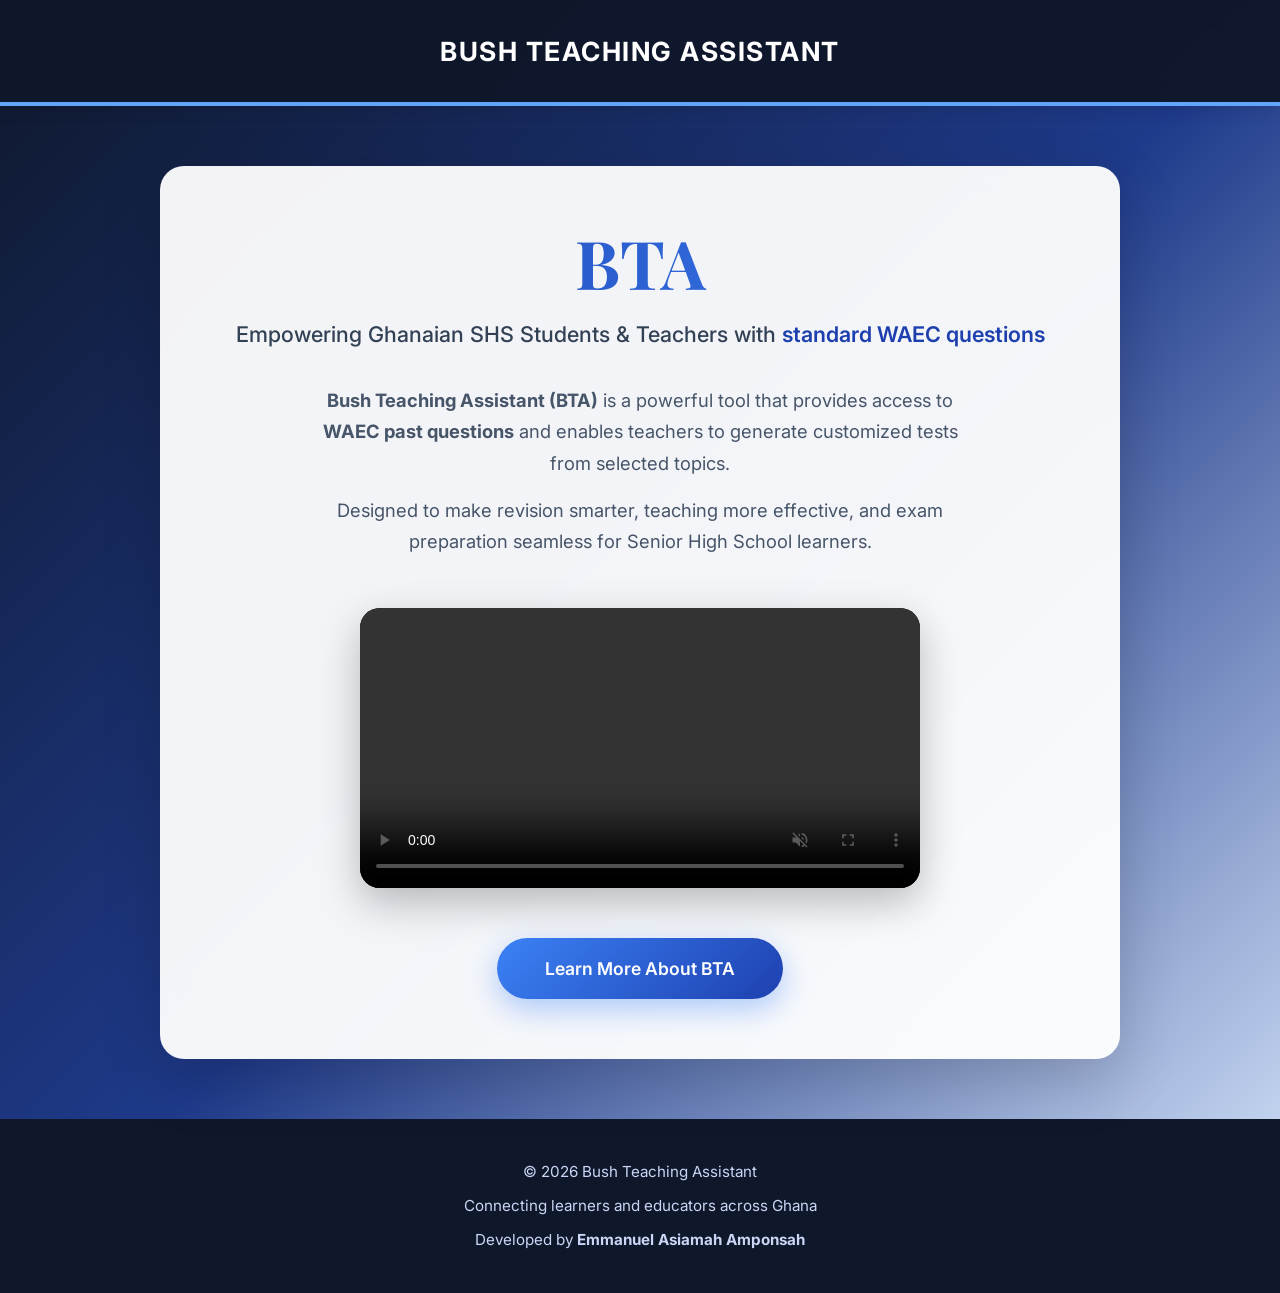
==== index.html @ d70939ae "Update index.html" ====
<!DOCTYPE html>
<html lang="en">
<head>
    <meta charset="UTF-8">
    <meta name="viewport" content="width=device-width, initial-scale=1.0">
    <meta name="description" content="Bush Teaching Assistant - WAEC Past Questions & Customized Tests for Ghanaian SHS Students">
    <meta name="author" content="Emmanuel Asiamah Amponsah">
    <meta name="keywords" content="chemistry, WAEC, past questions, SHS, teaching assistant, Ghana education">
    <title>Bush Teaching Assistant | WAEC Chemistry Revision</title>

    <link href="https://fonts.googleapis.com/css2?family=Inter:wght@400;500;600;700&family=Playfair+Display:wght@700&display=swap" rel="stylesheet">

    <style>
        :root {
            --primary: #1e40af;
            --primary-light: #3b82f6;
            --accent: #60a5fa;
            --dark: #0f172a;
            --light: #f8fafc;
            --gray: #64748b;
        }

        * {
            margin: 0;
            padding: 0;
            box-sizing: border-box;
        }

        body {
            font-family: 'Inter', system-ui, sans-serif;
            background: linear-gradient(135deg, #0f172a 0%, #1e3a8a 50%, #dbeafe 100%);
            color: #1e293b;
            line-height: 1.7;
            min-height: 100vh;
            display: flex;
            flex-direction: column;
        }

        /* HEADER */
        .header {
            background: rgba(15, 23, 42, 0.97);
            backdrop-filter: blur(12px);
            color: white;
            text-align: center;
            padding: 1.8rem 1rem;
            font-size: 1.65rem;
            font-weight: 700;
            letter-spacing: 1.5px;
            border-bottom: 4px solid var(--accent);
            position: sticky;
            top: 0;
            z-index: 1000;
            box-shadow: 0 4px 15px rgba(0, 0, 0, 0.1);
        }

        /* MAIN CONTENT */
        main {
            flex: 1;
            display: flex;
            align-items: center;
            justify-content: center;
            padding: 60px 20px;
        }

        .container {
            background: rgba(255, 255, 255, 0.95);
            backdrop-filter: blur(12px);
            border-radius: 24px;
            padding: 60px 50px;
            max-width: 960px;
            width: 100%;
            box-shadow: 0 20px 60px rgba(0, 0, 0, 0.18);
            text-align: center;
            animation: fadeInUp 0.8s ease forwards;
        }

        @keyframes fadeInUp {
            from {
                opacity: 0;
                transform: translateY(40px);
            }
            to {
                opacity: 1;
                transform: translateY(0);
            }
        }

        .logo {
            font-family: 'Playfair Display', serif;
            font-size: 4.2rem;
            font-weight: 700;
            background: linear-gradient(90deg, var(--primary), var(--primary-light));
            -webkit-background-clip: text;
            -webkit-text-fill-color: transparent;
            margin-bottom: 16px;
            line-height: 1.1;
        }

        .tagline {
            font-size: 1.35rem;
            color: #334155;
            margin-bottom: 32px;
            font-weight: 500;
        }

        .description {
            font-size: 1.15rem;
            color: #475569;
            max-width: 680px;
            margin: 0 auto 40px;
        }

        .highlight {
            color: var(--primary);
            font-weight: 600;
        }

        /* Video Section */
        .video-container {
            margin: 50px auto;
            max-width: 560px;
            border-radius: 20px;
            overflow: hidden;
            box-shadow: 0 15px 40px rgba(0, 0, 0, 0.25);
            background: #000;
        }

        video {
            width: 100%;
            height: auto;
            display: block;
        }

        /* Button */
        .btn {
            display: inline-block;
            padding: 16px 48px;
            background: linear-gradient(135deg, var(--primary-light), var(--primary));
            color: white;
            text-decoration: none;
            font-size: 1.1rem;
            font-weight: 600;
            border-radius: 50px;
            box-shadow: 0 10px 30px rgba(59, 130, 246, 0.4);
            transition: all 0.4s ease;
        }

        .btn:hover {
            transform: translateY(-5px);
            box-shadow: 0 15px 40px rgba(59, 130, 246, 0.5);
        }

        /* FOOTER */
        .footer {
            background: var(--dark);
            color: #cbd5f5;
            text-align: center;
            padding: 32px 20px;
            font-size: 0.95rem;
        }

        .footer p {
            margin: 8px 0;
        }

        /* RESPONSIVE DESIGN */
        @media (max-width: 768px) {
            .logo {
                font-size: 3.2rem;
            }

            .container {
                padding: 45px 25px;
                margin: 20px;
            }

            .header {
                font-size: 1.45rem;
                padding: 1.4rem 1rem;
            }

            .tagline {
                font-size: 1.2rem;
            }
        }

        @media (max-width: 480px) {
            .container {
                padding: 35px 20px;
            }

            .btn {
                padding: 14px 36px;
                font-size: 1rem;
            }
        }
    </style>
</head>

<body>

    <header class="header">
        BUSH TEACHING ASSISTANT
    </header>

    <main>
        <div class="container">
            <h1 class="logo">BTA</h1>
            
            <p class="tagline">
                Empowering Ghanaian SHS Students & Teachers with <span class="highlight">standard WAEC questions</span>
            </p>

            <div class="description">
                <p><strong>Bush Teaching Assistant (BTA)</strong> is a powerful tool that provides access to 
                <strong>WAEC past questions</strong> and enables teachers to generate customized tests from selected topics.</p>
                <p style="margin-top: 16px;">
                    Designed to make revision smarter, teaching more effective, and exam preparation seamless for Senior High School learners.
                </p>
            </div>

            <!-- Video -->
            <div class="video-container">
                <video controls muted loop playsinline>
                    <source src="video/bta2.mp4" type="video/mp4">
                    Your browser does not support the video tag.
                </video>
            </div>

            <!-- Call to Action -->
            <div style="margin-top: 50px;">
                <a href="aboutpage.html" class="btn">Learn More About BTA</a>
            </div>
        </div>
    </main>

    <footer class="footer">
        <p>&copy; 2026 Bush Teaching Assistant</p>
        <p>Connecting learners and educators across Ghana</p>
        <p>Developed by <strong>Emmanuel Asiamah Amponsah</strong></p>
    </footer>

</body>
</html>
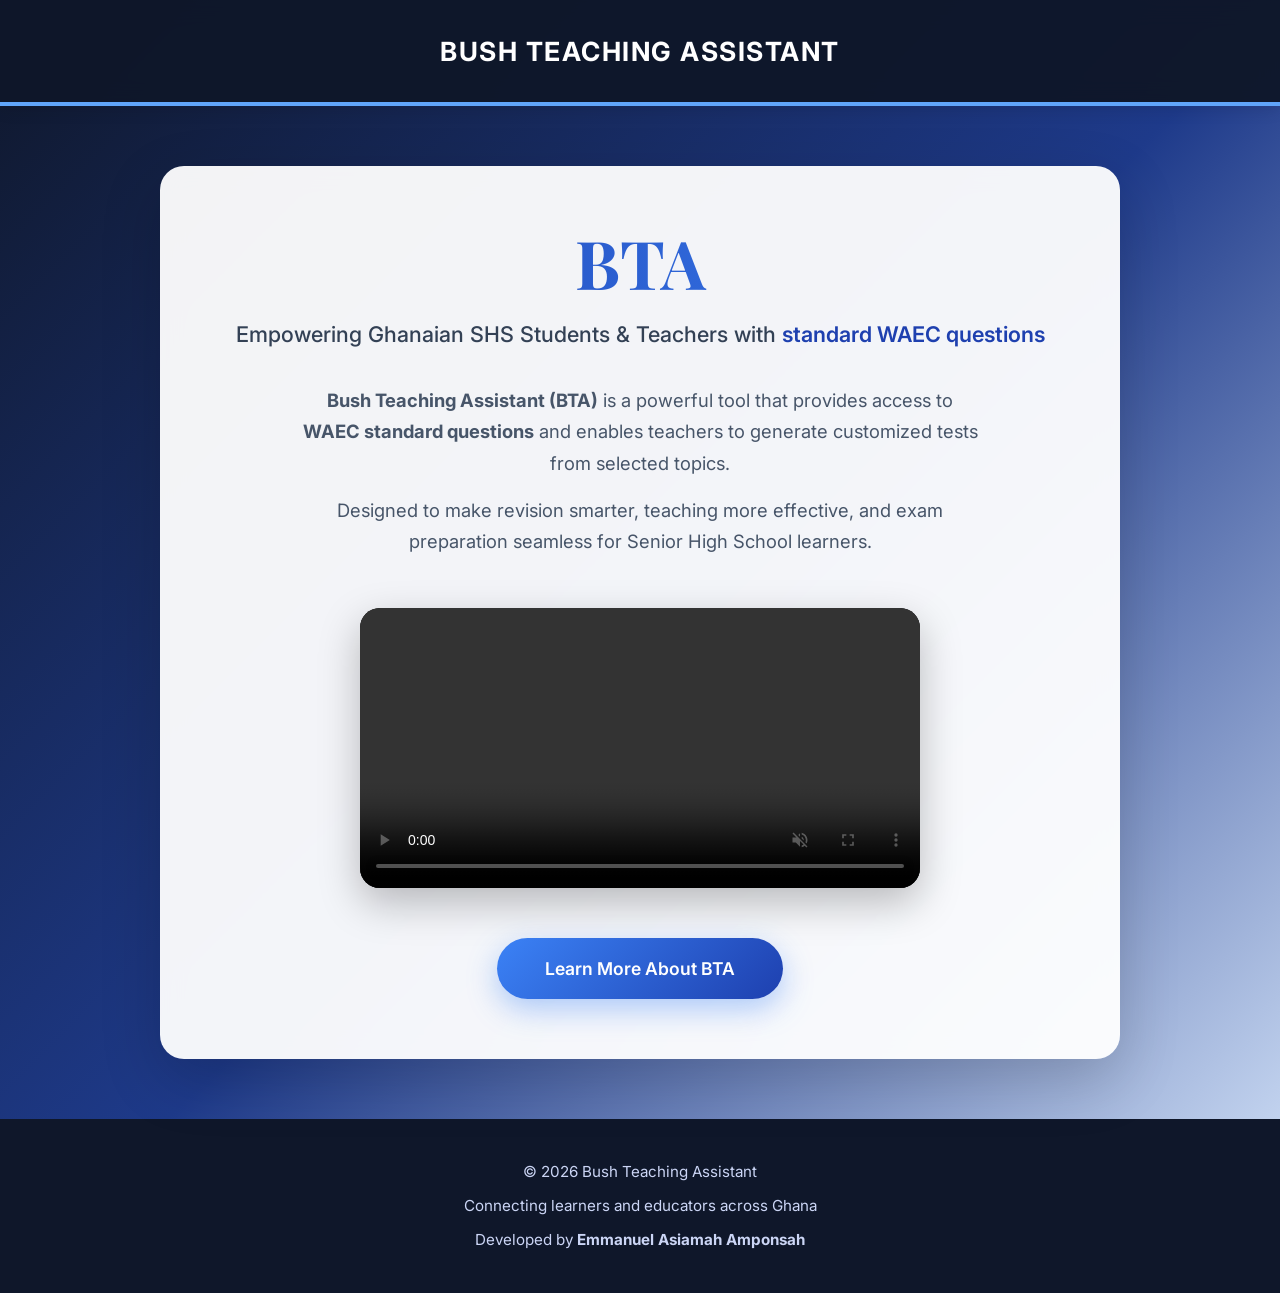
==== commit c1dcece7: "Update index.html" ====
--- a/index.html
+++ b/index.html
@@ -213,7 +213,7 @@
 
             <div class="description">
                 <p><strong>Bush Teaching Assistant (BTA)</strong> is a powerful tool that provides access to 
-                <strong>WAEC past questions</strong> and enables teachers to generate customized tests from selected topics.</p>
+                <strong>WAEC standard questions</strong> and enables teachers to generate customized tests from selected topics.</p>
                 <p style="margin-top: 16px;">
                     Designed to make revision smarter, teaching more effective, and exam preparation seamless for Senior High School learners.
                 </p>
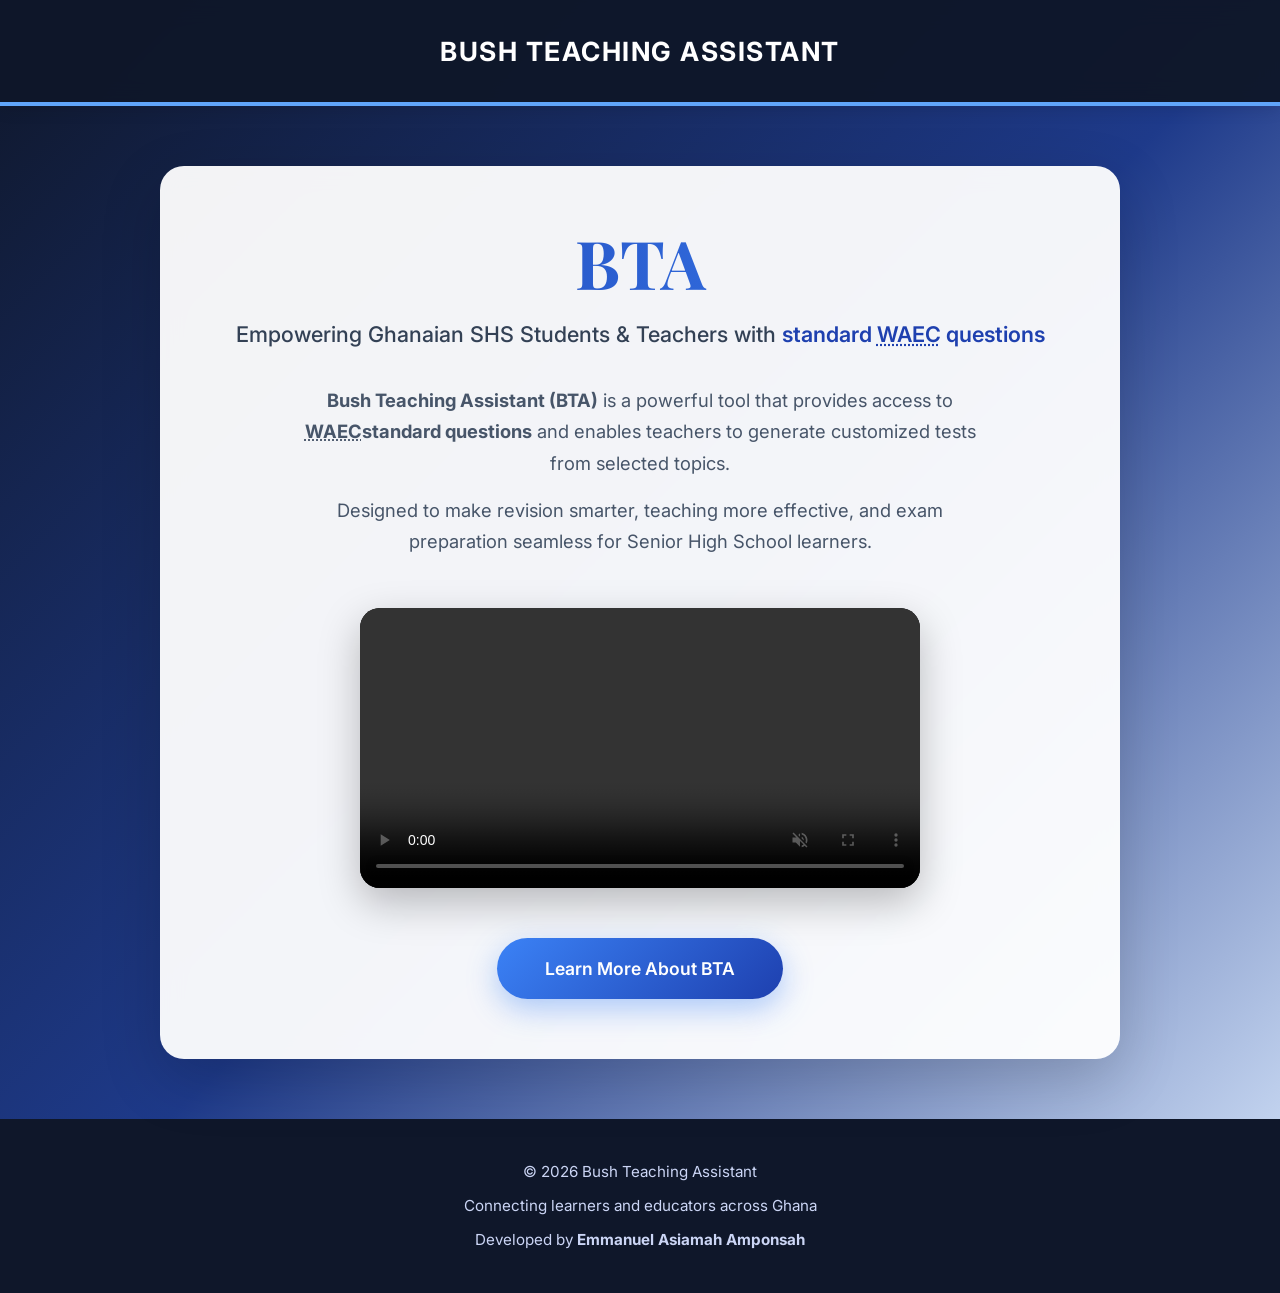
==== commit ce92b7ef: "Update index.html" ====
--- a/index.html
+++ b/index.html
@@ -208,12 +208,12 @@
             <h1 class="logo">BTA</h1>
             
             <p class="tagline">
-                Empowering Ghanaian SHS Students & Teachers with <span class="highlight">standard WAEC questions</span>
+                Empowering Ghanaian SHS Students & Teachers with <span class="highlight">standard <abbr title="West African Examinatin Council">WAEC</abbr> questions</span>
             </p>
 
             <div class="description">
                 <p><strong>Bush Teaching Assistant (BTA)</strong> is a powerful tool that provides access to 
-                <strong>WAEC standard questions</strong> and enables teachers to generate customized tests from selected topics.</p>
+                <strong><abbr title="West African Examinatin Council"> WAEC</abbr>standard questions</strong> and enables teachers to generate customized tests from selected topics.</p>
                 <p style="margin-top: 16px;">
                     Designed to make revision smarter, teaching more effective, and exam preparation seamless for Senior High School learners.
                 </p>
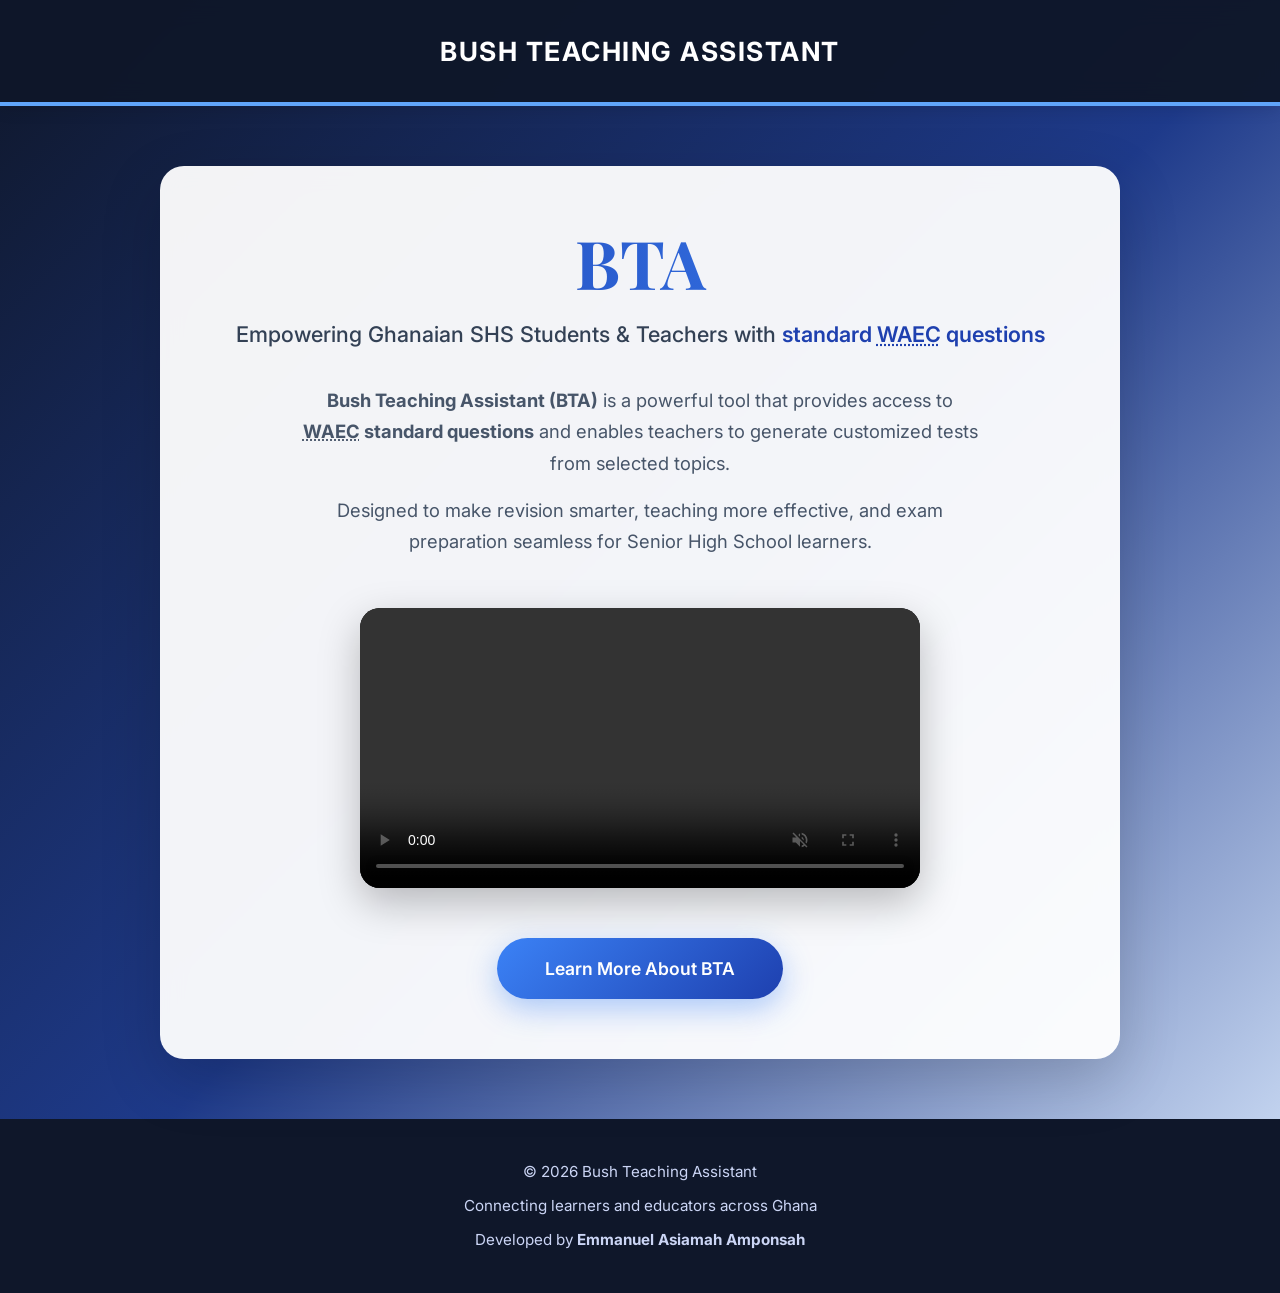
==== commit f58c324f: "Update index.html" ====
--- a/index.html
+++ b/index.html
@@ -213,10 +213,9 @@
 
             <div class="description">
                 <p><strong>Bush Teaching Assistant (BTA)</strong> is a powerful tool that provides access to 
-                <strong><abbr title="West African Examinatin Council"> WAEC</abbr>standard questions</strong> and enables teachers to generate customized tests from selected topics.</p>
-                <p style="margin-top: 16px;">
-                    Designed to make revision smarter, teaching more effective, and exam preparation seamless for Senior High School learners.
-                </p>
+                <strong><abbr title="West African Examinatin Council"> WAEC</abbr> 
+                standard questions</strong> and enables teachers to generate customized tests from selected topics.</p>
+                <p style="margin-top: 16px;"> Designed to make revision smarter, teaching more effective, and exam preparation seamless for Senior High School learners.</p>
             </div>
 
             <!-- Video -->
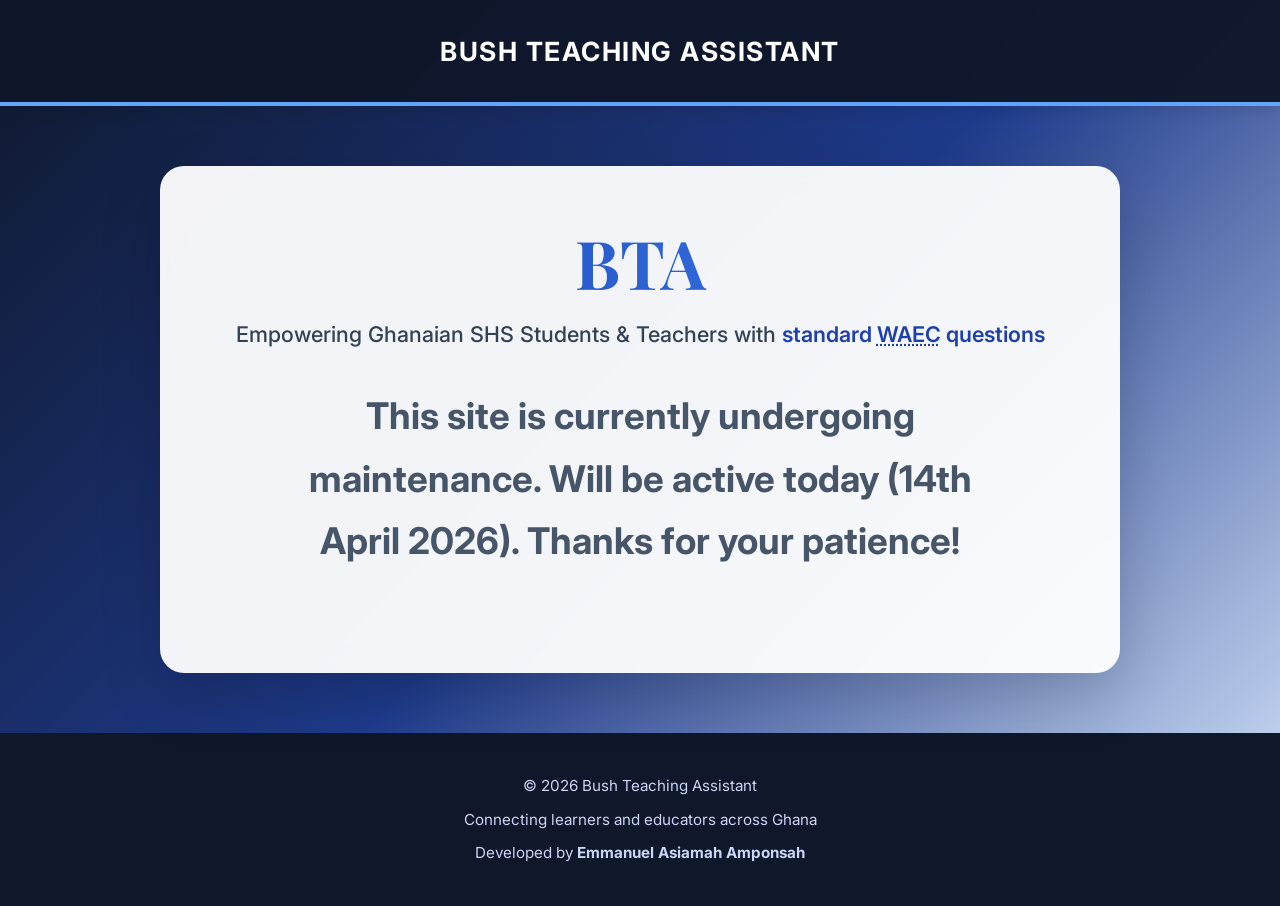
==== commit d74c2287: "Update main content for site maintenance notice Updated the main content to indicate site maintenanc" ====
--- a/index.html
+++ b/index.html
@@ -212,25 +212,10 @@
             </p>
 
             <div class="description">
-                <p><strong>Bush Teaching Assistant (BTA)</strong> is a powerful tool that provides access to 
-                <strong><abbr title="West African Examinatin Council"> WAEC</abbr> 
-                standard questions</strong> and enables teachers to generate customized tests from selected topics.</p>
-                <p style="margin-top: 16px;"> Designed to make revision smarter, teaching more effective, and exam preparation seamless for Senior High School learners.</p>
+                <h1>This site is currently undergoing maintenance. Will be active today (14th April 2026). Thanks for your patience!</h1> 
+
             </div>
 
-            <!-- Video -->
-            <div class="video-container">
-                <video controls muted loop playsinline>
-                    <source src="video/bta2.mp4" type="video/mp4">
-                    Your browser does not support the video tag.
-                </video>
-            </div>
-
-            <!-- Call to Action -->
-            <div style="margin-top: 50px;">
-                <a href="aboutpage.html" class="btn">Learn More About BTA</a>
-            </div>
-        </div>
     </main>
 
     <footer class="footer">
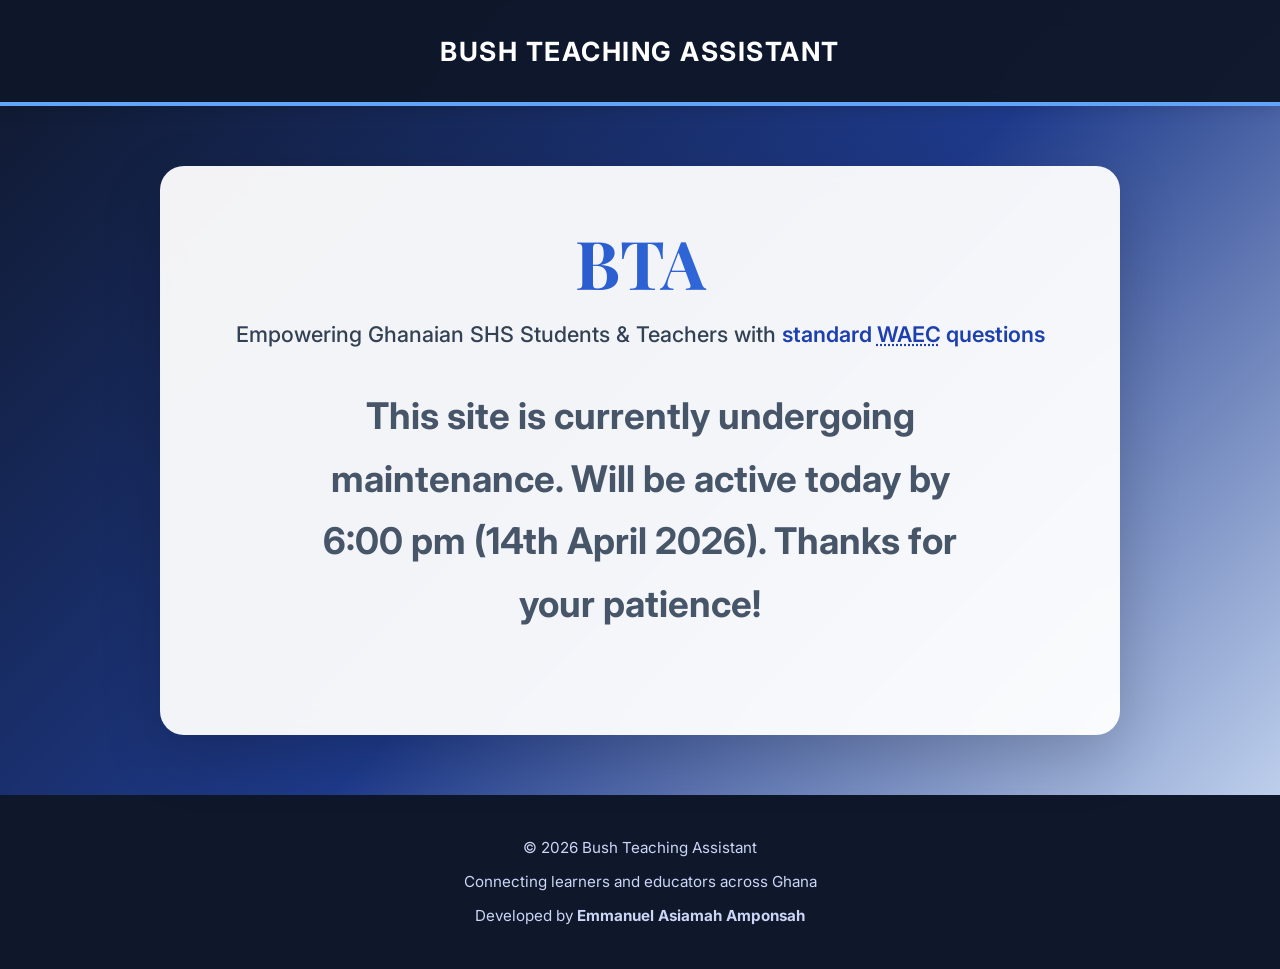
==== commit 8e6f8c6b: "Update index.html" ====
--- a/index.html
+++ b/index.html
@@ -205,14 +205,14 @@
 
     <main>
         <div class="container">
-            <h1 class="logo">BTA</h1>
+            <h1 class="logo">BTA</h1> 
             
             <p class="tagline">
                 Empowering Ghanaian SHS Students & Teachers with <span class="highlight">standard <abbr title="West African Examinatin Council">WAEC</abbr> questions</span>
             </p>
 
             <div class="description">
-                <h1>This site is currently undergoing maintenance. Will be active today (14th April 2026). Thanks for your patience!</h1> 
+                <h1>This site is currently undergoing maintenance. Will be active today by 6:00 pm (14th April 2026). Thanks for your patience!</h1> 
 
             </div>
 
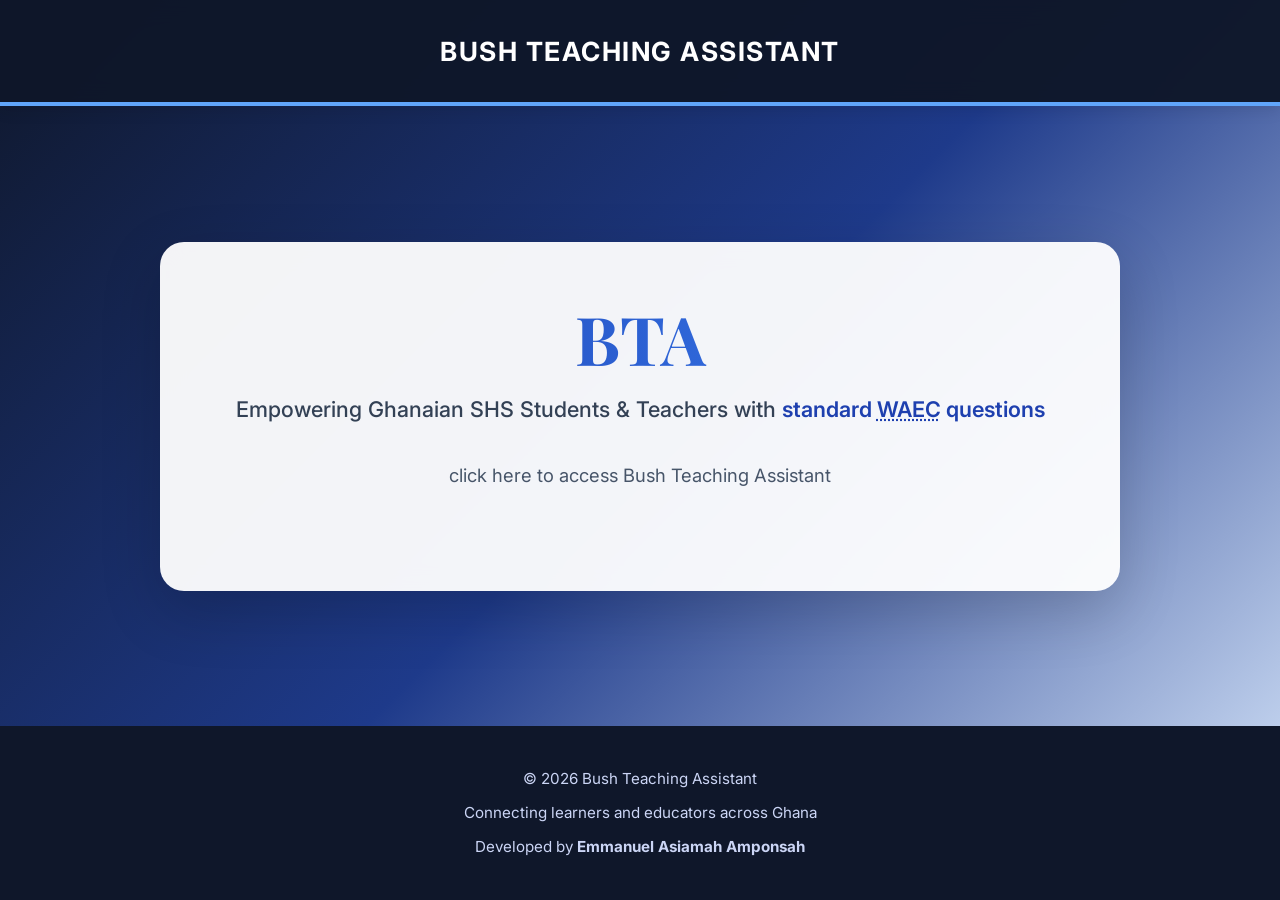
==== commit ba05d9bc: "Update index.html" ====
--- a/index.html
+++ b/index.html
@@ -212,7 +212,7 @@
             </p>
 
             <div class="description">
-                <h1>This site is currently undergoing maintenance. Will be active today by 6:00 pm (14th April 2026). Thanks for your patience!</h1> 
+                <a href"https://bta-330.onrender.com">click here to access Bush Teaching Assistant</a> 
 
             </div>
 
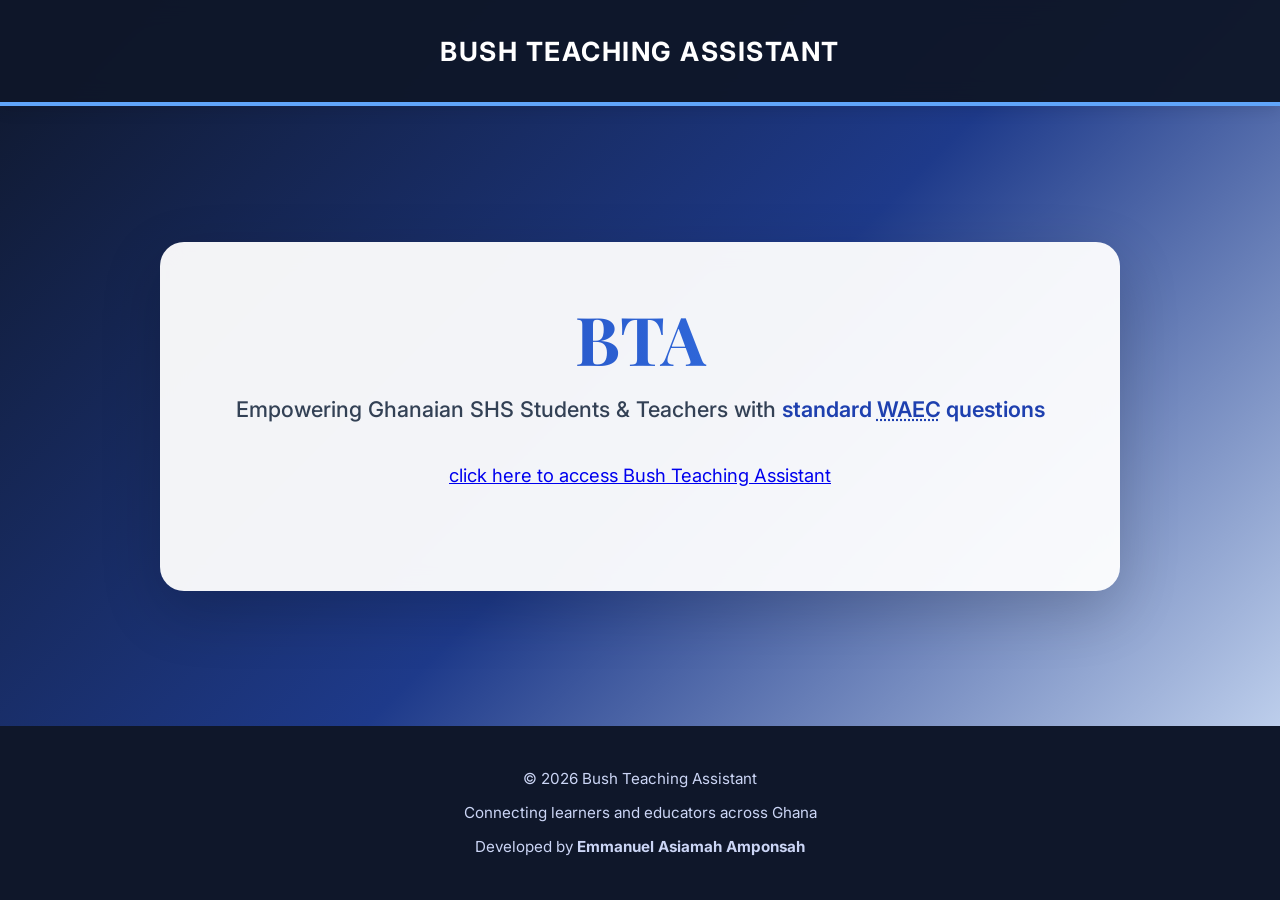
==== commit b33e896b: "Update index.html" ====
--- a/index.html
+++ b/index.html
@@ -212,7 +212,7 @@
             </p>
 
             <div class="description">
-                <a href"https://bta-330.onrender.com">click here to access Bush Teaching Assistant</a> 
+                <a href="https://bta-330.onrender.com">click here to access Bush Teaching Assistant</a> 
 
             </div>
 
